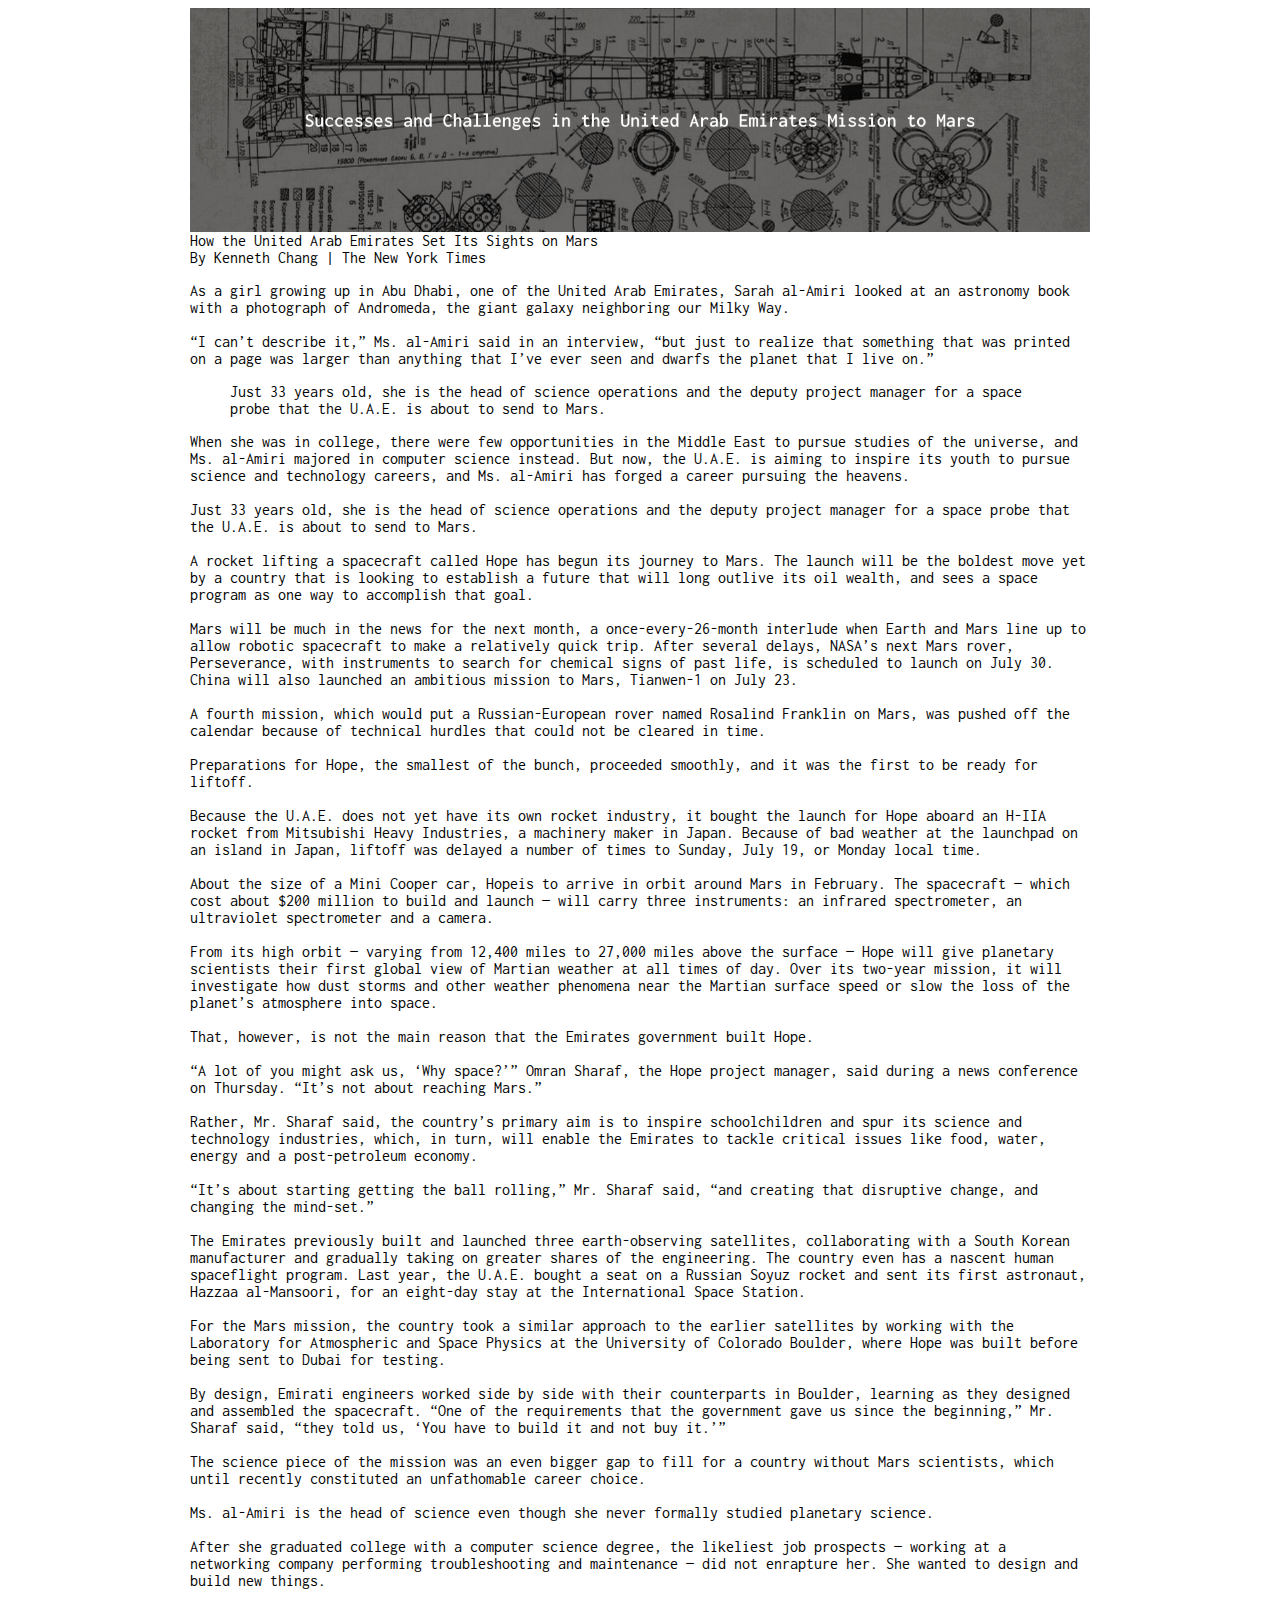
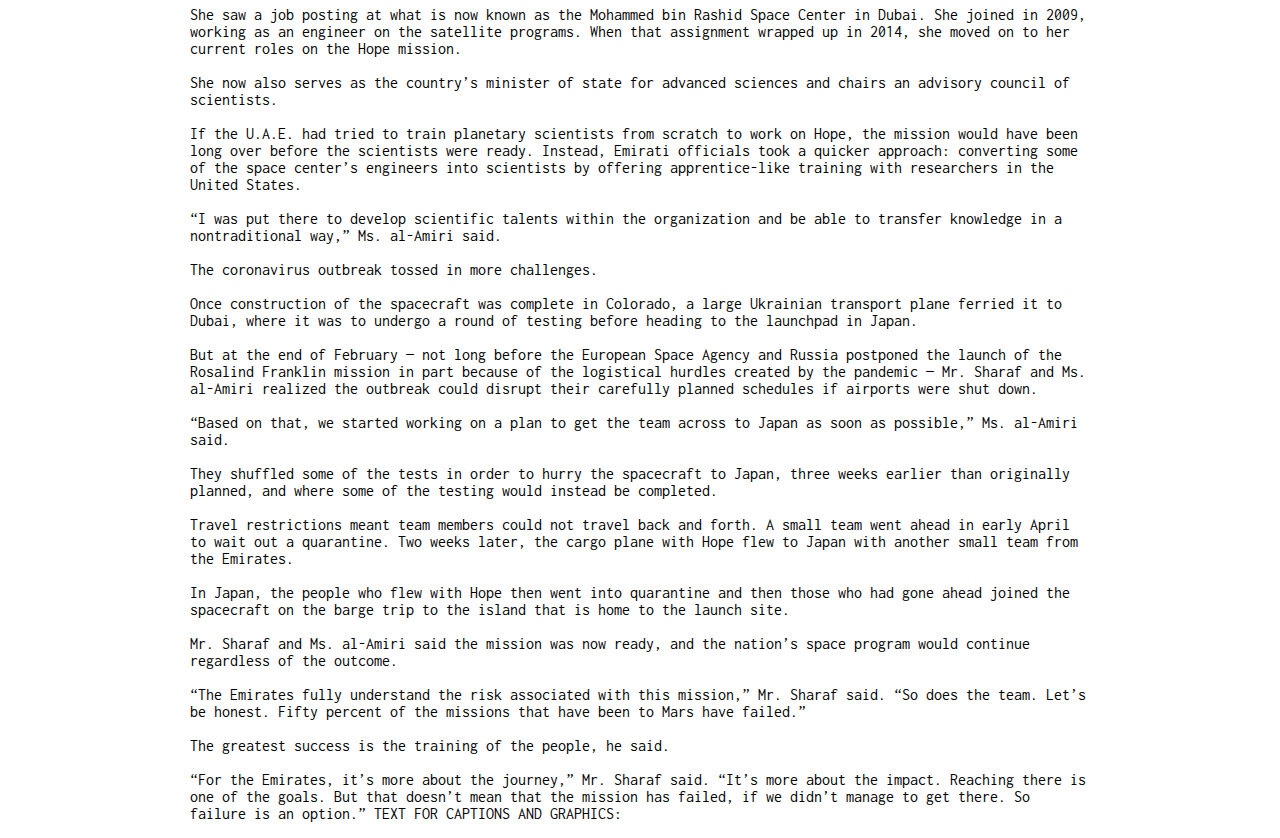
==== lutter_layout/index.html @ d80df2ba "wow what a coder" ====
<!DOCTYPE html>
<html lang="en">
  <head>
    <meta charset="utf-8">

    <meta name="viewport" content="width=device-width, initial-scale=1, shrink-to-fit=no">


    <title>Midterm Review</title>

    <meta name="description" content="Merrill College of Journalism, UMD">

    <meta name="author" content="Meredith Lutter">

    <!--stylesheet-->
    <link rel="stylesheet" type="text/css" href="stylesheet.css">

    <!-- Bootstrap CSS and JavaScript -->

    <link href="https://cdn.jsdelivr.net/npm/bootstrap@5.0.1/dist/css/bootstrap.min.css" rel="stylesheet" integrity="sha384-+0n0xVW2eSR5OomGNYDnhzAbDsOXxcvSN1TPprVMTNDbiYZCxYbOOl7+AMvyTG2x" crossorigin="anonymous">

    <script src="https://cdn.jsdelivr.net/npm/bootstrap@5.0.1/dist/js/bootstrap.bundle.min.js" integrity="sha384-gtEjrD/SeCtmISkJkNUaaKMoLD0//ElJ19smozuHV6z3Iehds+3Ulb9Bn9Plx0x4" crossorigin="anonymous"></script>

    <link rel="stylesheet" href="https://cdn.jsdelivr.net/npm/bootstrap-icons@1.5.0/font/bootstrap-icons.css">

    <!--fonts-->
    <link rel="preconnect" href="https://fonts.googleapis.com">
    <link rel="preconnect" href="https://fonts.gstatic.com" crossorigin>
    <link href="https://fonts.googleapis.com/css2?family=Inconsolata:wght@400;600&display=swap" rel="stylesheet">

  </head>

  <div id="content">
  <body>
    <!--masthead-->
    <img src="images/masthead3.jpg" alt="masthead" class="img1">
    <!--content-->

    How the United Arab Emirates Set Its Sights on Mars

    <div id=byline> By Kenneth Chang | The New York Times </div>

    <p> As a girl growing up in Abu Dhabi, one of the United Arab Emirates, Sarah al-Amiri looked at an astronomy book with a photograph of Andromeda, the giant galaxy neighboring our Milky Way.
      <br></br>
    “I can’t describe it,” Ms. al-Amiri said in an interview, “but just to realize that something that was printed on a page was larger than anything that I’ve ever seen and dwarfs the planet that I live on.”

    <blockquote >
      Just 33 years old, she is the head of science operations and the deputy project manager for a space probe that the U.A.E. is about to send to Mars.
    </blockquote>

    When she was in college, there were few opportunities in the Middle East to pursue studies of the universe, and Ms. al-Amiri majored in computer science instead. But now, the U.A.E. is aiming to inspire its youth to pursue science and technology careers, and Ms. al-Amiri has forged a career pursuing the heavens.
    <br></br>
    Just 33 years old, she is the head of science operations and the deputy project manager for a space probe that the U.A.E. is about to send to Mars.
    <br></br>
    A rocket lifting a spacecraft called Hope has begun its journey to Mars. The launch will be the boldest move yet by a country that is looking to establish a future that will long outlive its oil wealth, and sees a space program as one way to accomplish that goal.
    <br></br>
    Mars will be much in the news for the next month, a once-every-26-month interlude when Earth and Mars line up to allow robotic spacecraft to make a relatively quick trip. After several delays, NASA’s next Mars rover, Perseverance, with instruments to search for chemical signs of past life, is scheduled to launch on July 30. China will also launched an ambitious mission to Mars, Tianwen-1 on July 23.
    <br></br>
    A fourth mission, which would put a Russian-European rover named Rosalind Franklin on Mars, was pushed off the calendar because of technical hurdles that could not be cleared in time.
    <br></br>
    Preparations for Hope, the smallest of the bunch, proceeded smoothly, and it was the first to be ready for liftoff.
    <br></br>
    Because the U.A.E. does not yet have its own rocket industry, it bought the launch for Hope aboard an H-IIA rocket from Mitsubishi Heavy Industries, a machinery maker in Japan. Because of bad weather at the launchpad on an island in Japan, liftoff was delayed a number of times to Sunday, July 19, or Monday local time.
    <br></br>
    About the size of a Mini Cooper car, Hopeis to arrive in orbit around Mars in February. The spacecraft — which cost about $200 million to build and launch — will carry three instruments: an infrared spectrometer, an ultraviolet spectrometer and a camera.
    <br></br>
    From its high orbit — varying from 12,400 miles to 27,000 miles above the surface — Hope will give planetary scientists their first global view of Martian weather at all times of day. Over its two-year mission, it will investigate how dust storms and other weather phenomena near the Martian surface speed or slow the loss of the planet’s atmosphere into space.
    <br></br>
    That, however, is not the main reason that the Emirates government built Hope.
    <br></br>
    “A lot of you might ask us, ‘Why space?’” Omran Sharaf, the Hope project manager, said during a news conference on Thursday. “It’s not about reaching Mars.”
    <br></br>
    Rather, Mr. Sharaf said, the country’s primary aim is to inspire schoolchildren and spur its science and technology industries, which, in turn, will enable the Emirates to tackle critical issues like food, water, energy and a post-petroleum economy.
    <br></br>
    “It’s about starting getting the ball rolling,” Mr. Sharaf said, “and creating that disruptive change, and changing the mind-set.”
    <br></br>
    The Emirates previously built and launched three earth-observing satellites, collaborating with a South Korean manufacturer and gradually taking on greater shares of the engineering. The country even has a nascent human spaceflight program. Last year, the U.A.E. bought a seat on a Russian Soyuz rocket and sent its first astronaut, Hazzaa al-Mansoori, for an eight-day stay at the International Space Station.
    <br></br>
    For the Mars mission, the country took a similar approach to the earlier satellites by working with the Laboratory for Atmospheric and Space Physics at the University of Colorado Boulder, where Hope was built before being sent to Dubai for testing.
    <br></br>
    By design, Emirati engineers worked side by side with their counterparts in Boulder, learning as they designed and assembled the spacecraft. “One of the requirements that the government gave us since the beginning,” Mr. Sharaf said, “they told us, ‘You have to build it and not buy it.’”
    <br></br>
    The science piece of the mission was an even bigger gap to fill for a country without Mars scientists, which until recently constituted an unfathomable career choice.
    <br></br>
    Ms. al-Amiri is the head of science even though she never formally studied planetary science.
    <br></br>
    After she graduated college with a computer science degree, the likeliest job prospects — working at a networking company performing troubleshooting and maintenance — did not enrapture her. She wanted to design and build new things.
    <br></br>
    She saw a job posting at what is now known as the Mohammed bin Rashid Space Center in Dubai. She joined in 2009, working as an engineer on the satellite programs. When that assignment wrapped up in 2014, she moved on to her current roles on the Hope mission.
    <br></br>
    She now also serves as the country’s minister of state for advanced sciences and chairs an advisory council of scientists.
    <br></br>
    If the U.A.E. had tried to train planetary scientists from scratch to work on Hope, the mission would have been long over before the scientists were ready. Instead, Emirati officials took a quicker approach: converting some of the space center’s engineers into scientists by offering apprentice-like training with researchers in the United States.
    <br></br>
    “I was put there to develop scientific talents within the organization and be able to transfer knowledge in a nontraditional way,” Ms. al-Amiri said.
    <br></br>
    The coronavirus outbreak tossed in more challenges.
    <br></br>
    Once construction of the spacecraft was complete in Colorado, a large Ukrainian transport plane ferried it to Dubai, where it was to undergo a round of testing before heading to the launchpad in Japan.
    <br></br>
    But at the end of February — not long before the European Space Agency and Russia postponed the launch of the Rosalind Franklin mission in part because of the logistical hurdles created by the pandemic — Mr. Sharaf and Ms. al-Amiri realized the outbreak could disrupt their carefully planned schedules if airports were shut down.
    <br></br>
    “Based on that, we started working on a plan to get the team across to Japan as soon as possible,” Ms. al-Amiri said.
    <br></br>
    They shuffled some of the tests in order to hurry the spacecraft to Japan, three weeks earlier than originally planned, and where some of the testing would instead be completed.
    <br></br>
    Travel restrictions meant team members could not travel back and forth. A small team went ahead in early April to wait out a quarantine. Two weeks later, the cargo plane with Hope flew to Japan with another small team from the Emirates.
    <br></br>
    In Japan, the people who flew with Hope then went into quarantine and then those who had gone ahead joined the spacecraft on the barge trip to the island that is home to the launch site.
    <br></br>
    Mr. Sharaf and Ms. al-Amiri said the mission was now ready, and the nation’s space program would continue regardless of the outcome.
    <br></br>
    “The Emirates fully understand the risk associated with this mission,” Mr. Sharaf said. “So does the team. Let’s be honest. Fifty percent of the missions that have been to Mars have failed.”
    <br></br>
    The greatest success is the training of the people, he said.
    <br></br>
    “For the Emirates, it’s more about the journey,” Mr. Sharaf said. “It’s more about the impact. Reaching there is one of the goals. But that doesn’t mean that the mission has failed, if we didn’t manage to get there. So failure is an option.”


    TEXT FOR CAPTIONS AND GRAPHICS: <p>
  </body>
  </div>
  </html>
---- lutter_layout/stylesheet.css ----
#content {
  margin: 0 auto;
  width: 900px;
  font-family: 'Inconsolata', monospace; serif;
}

.img1 {
  display: block;
  margin-left: auto;
  margin-right: auto;
  width: 100%;
}
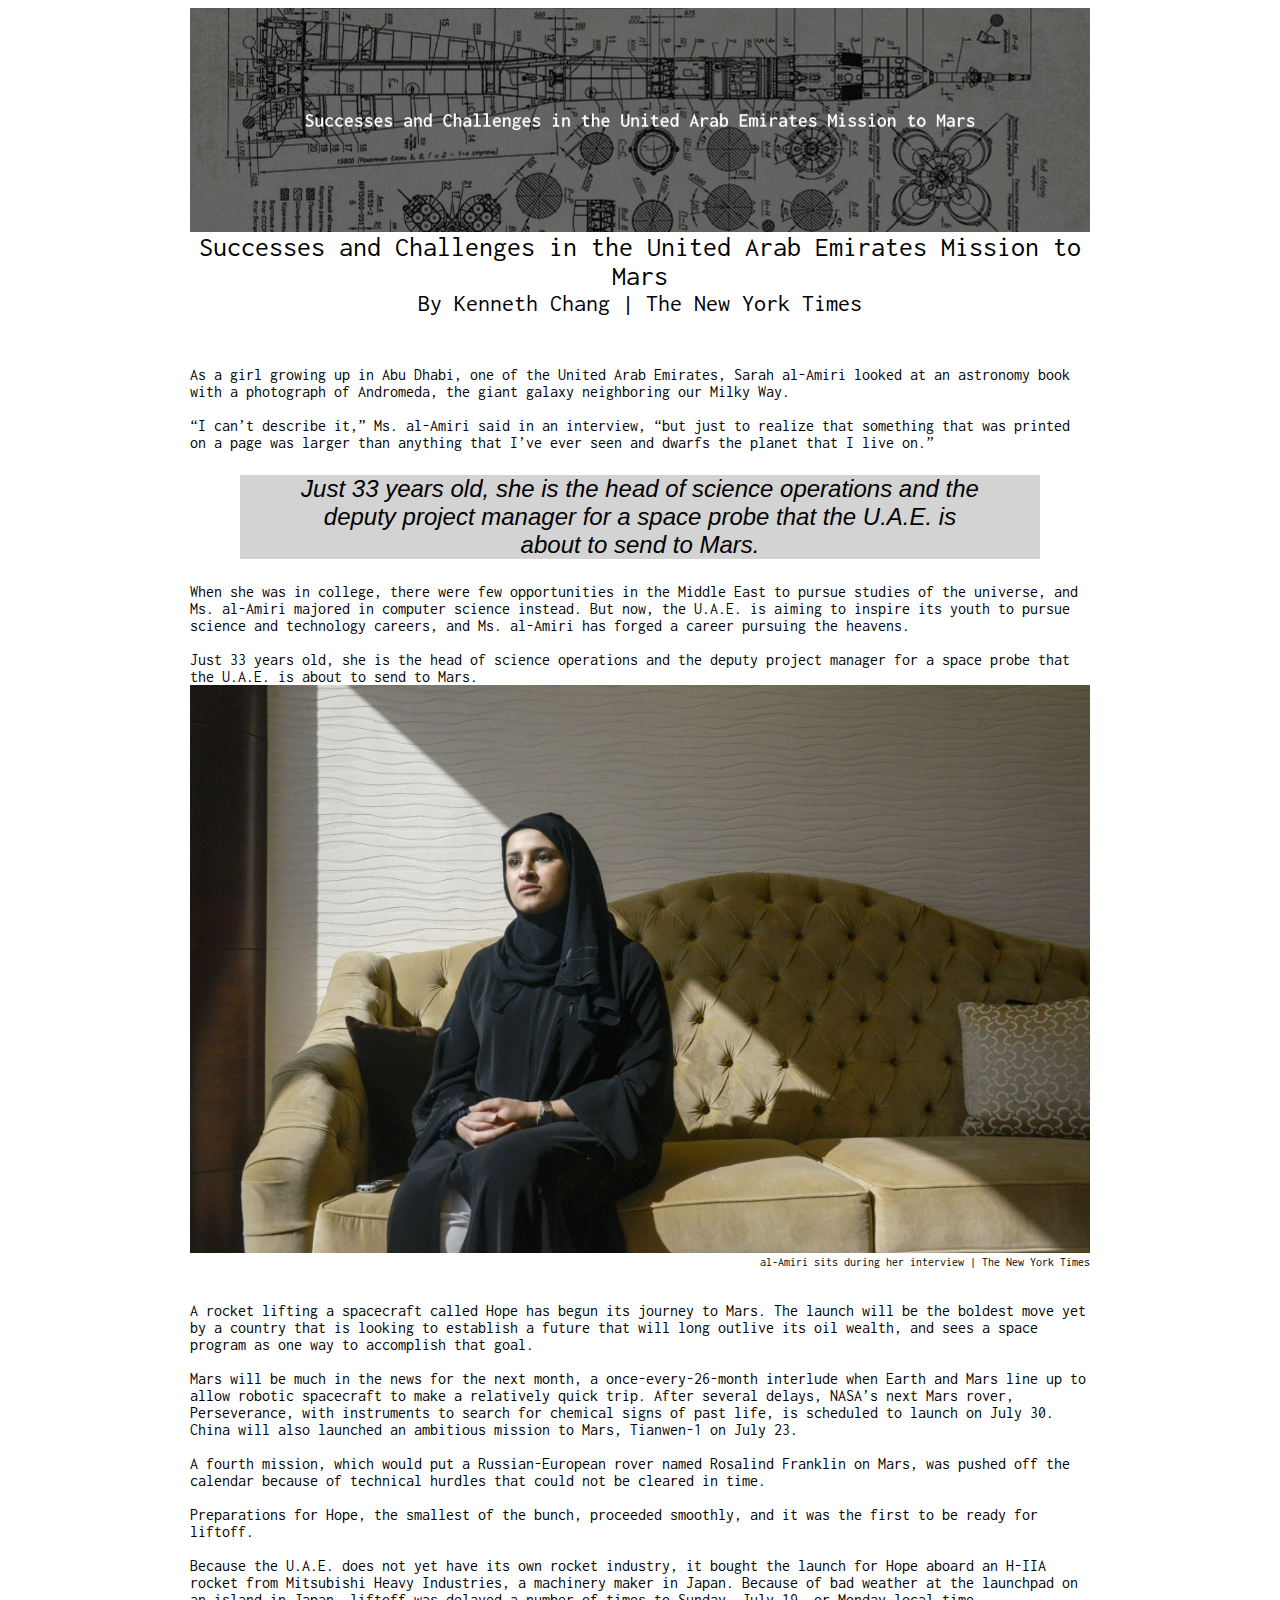
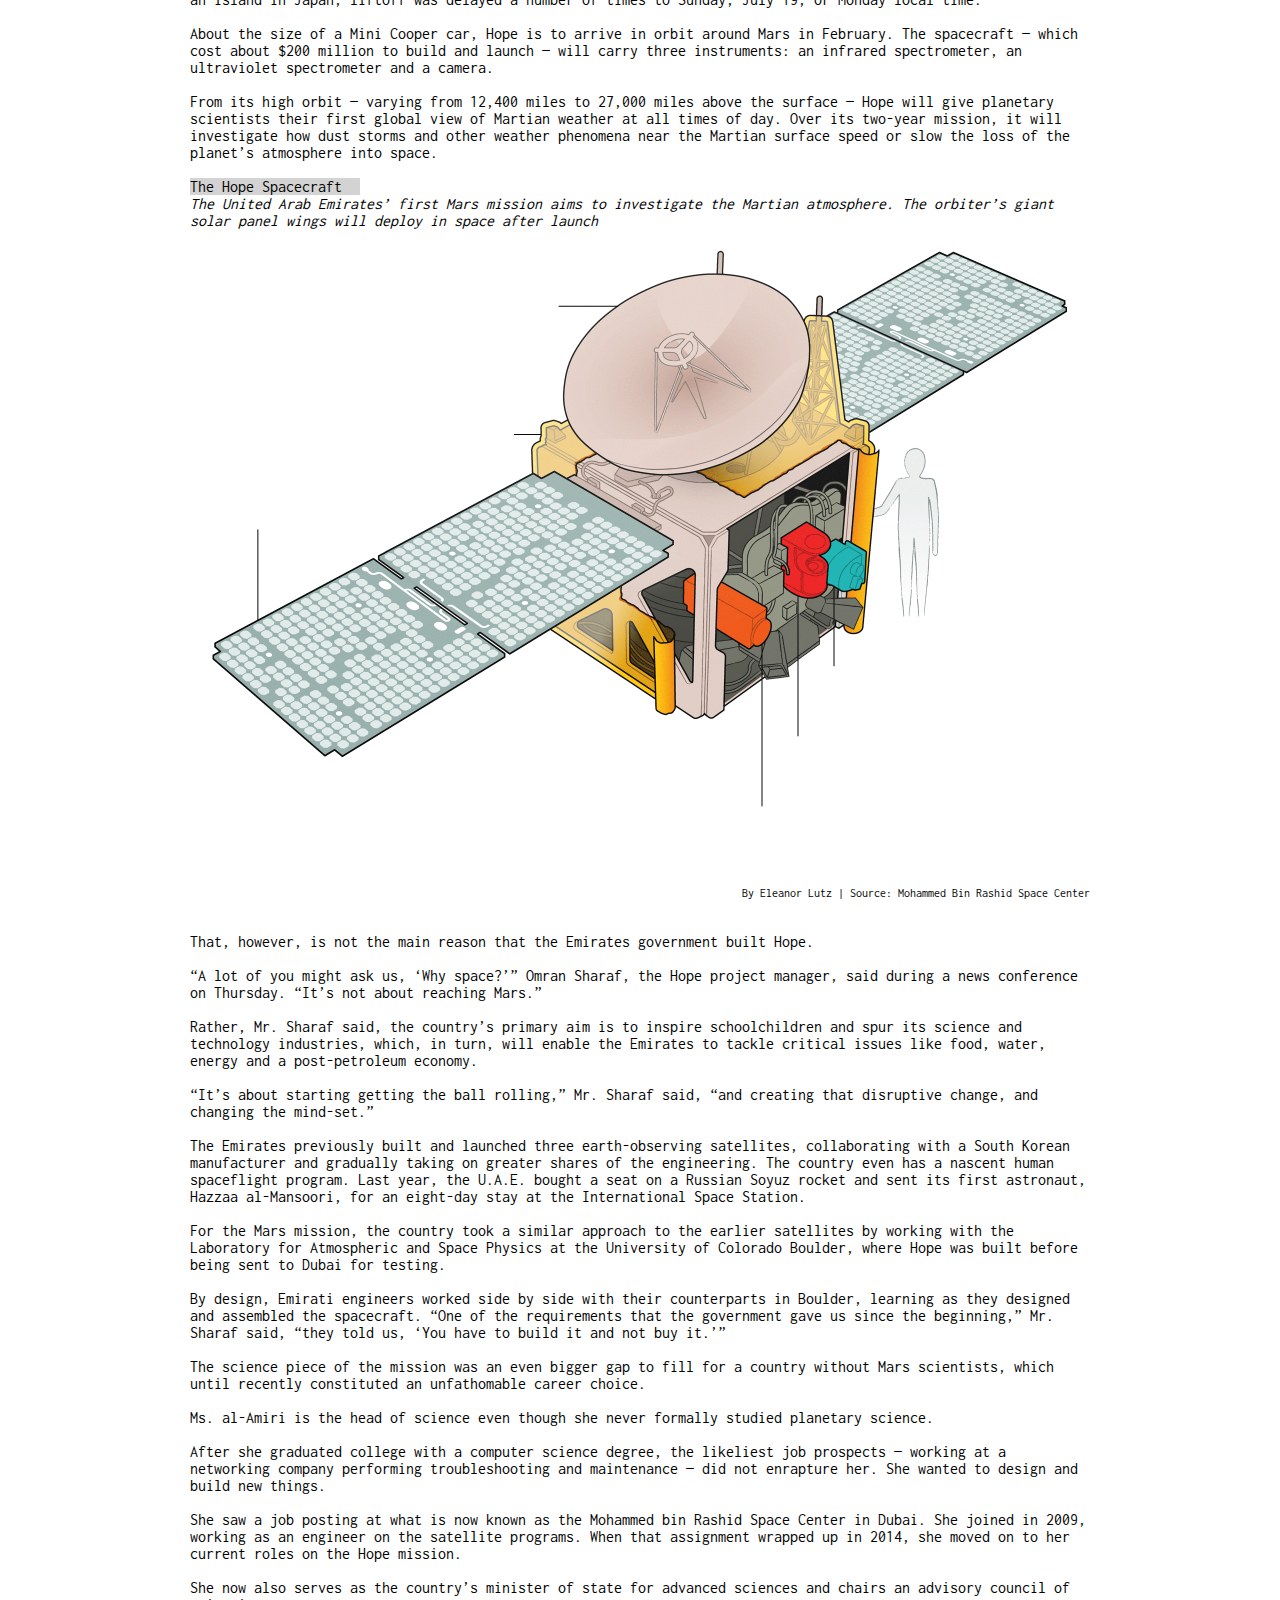
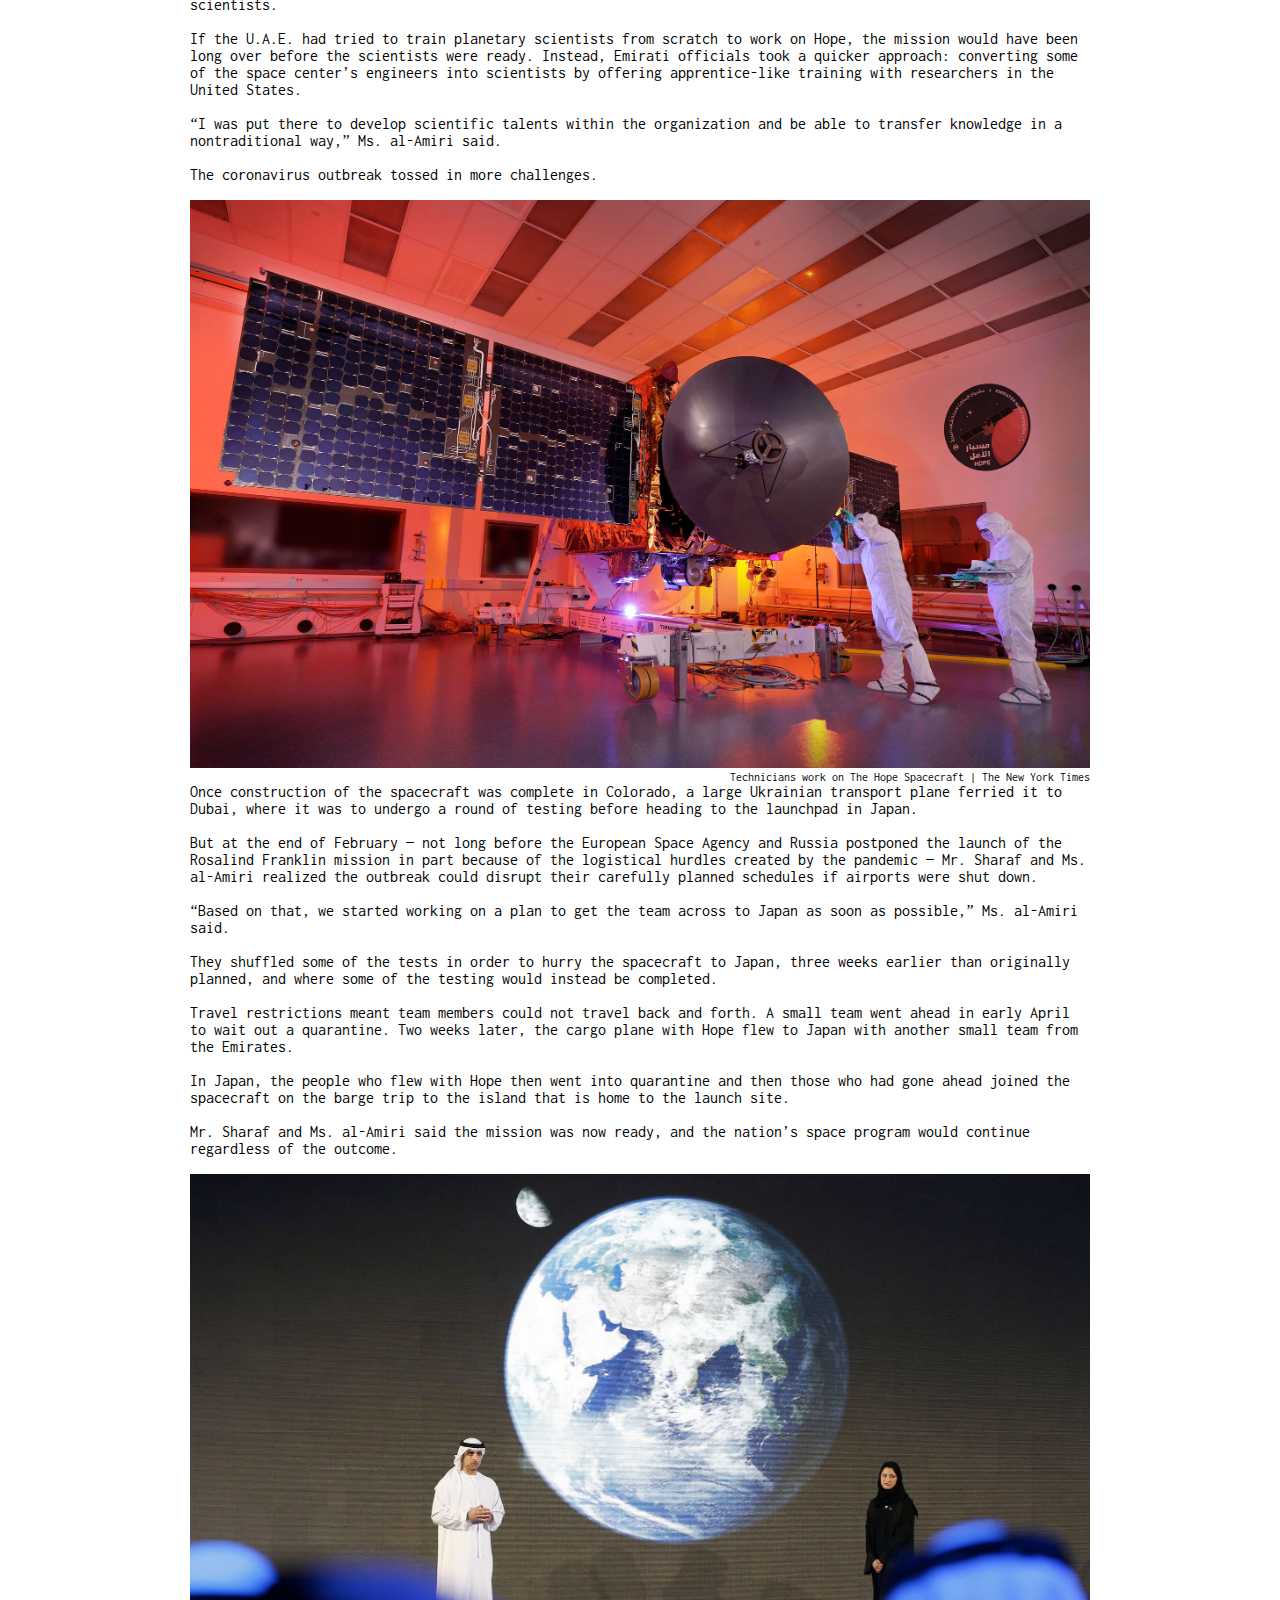
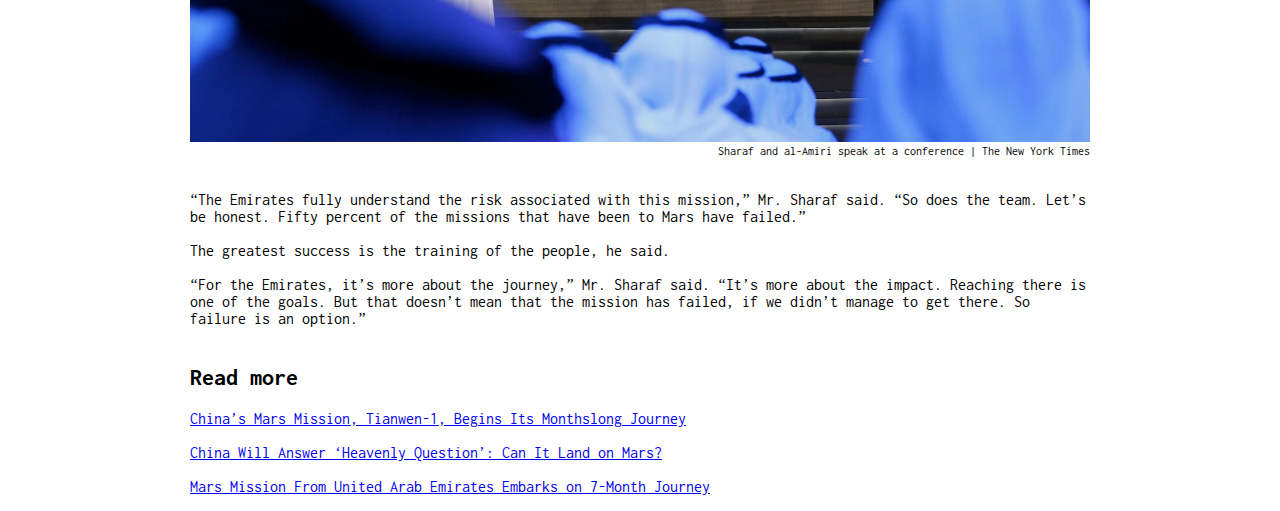
==== commit f6dc0a3f: "final touches" ====
--- a/lutter_layout/index.html
+++ b/lutter_layout/index.html
@@ -35,22 +35,26 @@
     <!--masthead-->
     <img src="images/masthead3.jpg" alt="masthead" class="img1">
     <!--content-->
-
-    How the United Arab Emirates Set Its Sights on Mars
-
+    <div id=headline>
+    Successes and Challenges in the United Arab Emirates Mission to Mars
+    </div>
     <div id=byline> By Kenneth Chang | The New York Times </div>
-
+    <br></br>
     <p> As a girl growing up in Abu Dhabi, one of the United Arab Emirates, Sarah al-Amiri looked at an astronomy book with a photograph of Andromeda, the giant galaxy neighboring our Milky Way.
       <br></br>
     “I can’t describe it,” Ms. al-Amiri said in an interview, “but just to realize that something that was printed on a page was larger than anything that I’ve ever seen and dwarfs the planet that I live on.”
-
+    <div id=pullquote>
     <blockquote >
       Just 33 years old, she is the head of science operations and the deputy project manager for a space probe that the U.A.E. is about to send to Mars.
     </blockquote>
-
+    </div>
     When she was in college, there were few opportunities in the Middle East to pursue studies of the universe, and Ms. al-Amiri majored in computer science instead. But now, the U.A.E. is aiming to inspire its youth to pursue science and technology careers, and Ms. al-Amiri has forged a career pursuing the heavens.
     <br></br>
     Just 33 years old, she is the head of science operations and the deputy project manager for a space probe that the U.A.E. is about to send to Mars.
+    <img src="images/uae-mars1.jpg" alt="girl on couch" class=girl>
+    <div class="caption">
+      al-Amiri sits during her interview | The New York Times
+    </div>
     <br></br>
     A rocket lifting a spacecraft called Hope has begun its journey to Mars. The launch will be the boldest move yet by a country that is looking to establish a future that will long outlive its oil wealth, and sees a space program as one way to accomplish that goal.
     <br></br>
@@ -62,10 +66,23 @@
     <br></br>
     Because the U.A.E. does not yet have its own rocket industry, it bought the launch for Hope aboard an H-IIA rocket from Mitsubishi Heavy Industries, a machinery maker in Japan. Because of bad weather at the launchpad on an island in Japan, liftoff was delayed a number of times to Sunday, July 19, or Monday local time.
     <br></br>
-    About the size of a Mini Cooper car, Hopeis to arrive in orbit around Mars in February. The spacecraft — which cost about $200 million to build and launch — will carry three instruments: an infrared spectrometer, an ultraviolet spectrometer and a camera.
+    About the size of a Mini Cooper car, Hope is to arrive in orbit around Mars in February. The spacecraft — which cost about $200 million to build and launch — will carry three instruments: an infrared spectrometer, an ultraviolet spectrometer and a camera.
     <br></br>
     From its high orbit — varying from 12,400 miles to 27,000 miles above the surface — Hope will give planetary scientists their first global view of Martian weather at all times of day. Over its two-year mission, it will investigate how dust storms and other weather phenomena near the Martian surface speed or slow the loss of the planet’s atmosphere into space.
     <br></br>
+      <div id="title">
+      The Hope Spacecraft
+      </div>
+      <div class="chatter">
+      The United Arab Emirates’ first Mars mission aims to investigate the Martian atmosphere. The orbiter’s giant solar panel wings will deploy in space after launch
+        </div>
+      <img src="images/hope-spacecraft-graphic.gif" alt="moving graphic" class=gif>
+      <div class="caption">
+      <caption>
+      By Eleanor Lutz | Source: Mohammed Bin Rashid Space Center
+      </caption>
+        </div>
+        <br></br>
     That, however, is not the main reason that the Emirates government built Hope.
     <br></br>
     “A lot of you might ask us, ‘Why space?’” Omran Sharaf, the Hope project manager, said during a news conference on Thursday. “It’s not about reaching Mars.”
@@ -96,6 +113,10 @@
     <br></br>
     The coronavirus outbreak tossed in more challenges.
     <br></br>
+    <img src="images/uae-mars3.jpg" alt="construction" class=building>
+    <div class="caption">
+     Technicians work on The Hope Spacecraft | The New York Times
+    </div>
     Once construction of the spacecraft was complete in Colorado, a large Ukrainian transport plane ferried it to Dubai, where it was to undergo a round of testing before heading to the launchpad in Japan.
     <br></br>
     But at the end of February — not long before the European Space Agency and Russia postponed the launch of the Rosalind Franklin mission in part because of the logistical hurdles created by the pandemic — Mr. Sharaf and Ms. al-Amiri realized the outbreak could disrupt their carefully planned schedules if airports were shut down.
@@ -110,14 +131,24 @@
     <br></br>
     Mr. Sharaf and Ms. al-Amiri said the mission was now ready, and the nation’s space program would continue regardless of the outcome.
     <br></br>
+    <img src="images/uae-mars2.jpg" alt="conference" class=two>
+    <div class="caption">
+     Sharaf and al-Amiri speak at a conference | The New York Times
+    </div>
+    <br></br>
     “The Emirates fully understand the risk associated with this mission,” Mr. Sharaf said. “So does the team. Let’s be honest. Fifty percent of the missions that have been to Mars have failed.”
     <br></br>
     The greatest success is the training of the people, he said.
     <br></br>
     “For the Emirates, it’s more about the journey,” Mr. Sharaf said. “It’s more about the impact. Reaching there is one of the goals. But that doesn’t mean that the mission has failed, if we didn’t manage to get there. So failure is an option.”
-
-
-    TEXT FOR CAPTIONS AND GRAPHICS: <p>
+    <br></br>
+    <h2>Read more</h2>
+    <a href="https://www.nytimes.com/2020/07/22/science/mars-china-launch.html?action=click&block=associated_collection_recirc&impression_id=8fa169b0-cd41-11ea-9e45-6dfedec6de97&index=0&pgtype=Article&region=footer"> China’s Mars Mission, Tianwen-1, Begins Its Monthslong Journey </a>
+    <br></br>
+    <a href="https://www.nytimes.com/2020/07/22/science/china-mars-mission.html?action=click&block=associated_collection_recirc&impression_id=8fa169b1-cd41-11ea-9e45-6dfedec6de97&index=1&pgtype=Article&region=footer"> China Will Answer ‘Heavenly Question’: Can It Land on Mars?</a>
+    <br></br>
+    <a href="https://www.nytimes.com/2020/07/19/science/emirates-mars-mission.html?action=click&block=associated_collection_recirc&impression_id=8fa169b2-cd41-11ea-9e45-6dfedec6de97&index=2&pgtype=Article&region=footer"> Mars Mission From United Arab Emirates Embarks on 7-Month Journey</a>
+   <p>
   </body>
   </div>
   </html>
--- a/lutter_layout/stylesheet.css
+++ b/lutter_layout/stylesheet.css
@@ -3,6 +3,7 @@
   margin: 0 auto;
   width: 900px;
   font-family: 'Inconsolata', monospace; serif;
+  font-size:1em;
 }
 
 .img1 {
@@ -11,3 +12,65 @@
   margin-right: auto;
   width: 100%;
 }
+
+#headline {
+  text-align: center;
+  font-size: 1.75em;
+}
+#byline{
+  text-align: center;
+  font-size: 1.5em;
+}
+
+#pullquote{
+  font-family: helvetica;
+  text-align: center;
+  font-size: 1.5em;
+  font-weight: lighter;
+  background-color: #D3D3D3;
+  font-style: italic;
+  padding-left: 15px;
+  padding-right: 15px;
+  margin-left: 50px;
+  margin-right: 50px;
+  margin-top: 15px;
+  margin-bottom: 15px;
+}
+
+.gif{
+  width: auto;
+  margin-left: auto;
+  margin-right: auto;
+  max-width: 100%;
+  height: auto;
+}
+
+.girl{
+  max-width: 100%;
+  height: auto;
+}
+
+.two{
+  max-width: 100%;
+  height: auto;
+}
+
+.building{
+  max-width: 100%;
+  height: auto;
+}
+
+#title{
+  background-color:#D3D3D3;
+  max-width: 170px;
+  margin-left: : auto;
+}
+
+.chatter{
+  font-style: italic;
+}
+
+.caption{
+  text-align: right;
+  font-size: 0.75em;
+}
